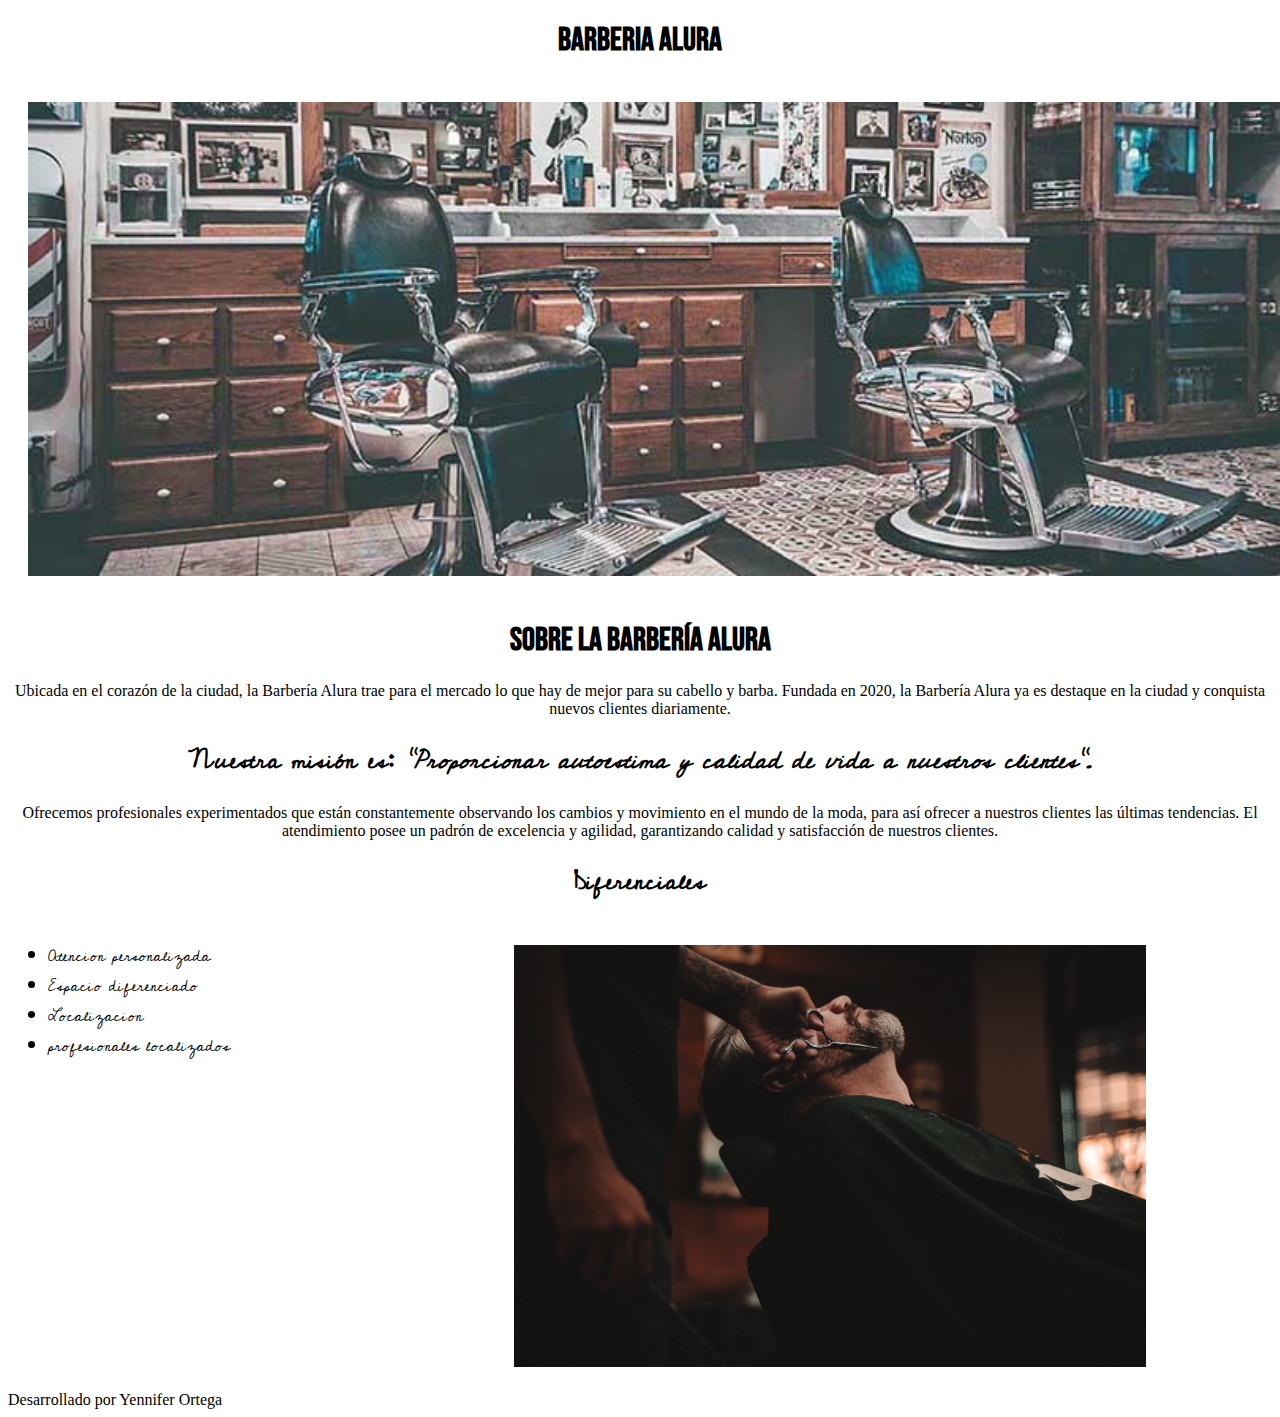
==== index.html @ 0914d5a0 "Proyecto programacion basica beca Alura" ====
<!DOCTYPE html>
<html lang="es">

<head>
    <meta charset="UTF-8">
    <meta name="viewport" content="width=device-width, initial-scale=1.0">
    <link href="https://fonts.googleapis.com/css2?family=Bebas+Neue&family=Cedarville+Cursive&display=swap"
        rel="stylesheet">
    <link rel="stylesheet" href="css/styles.css">
    <title>Barberia Alura</title>
</head>

<body>
    <header>
        <h1>Barberia Alura</h1>
        <img src="img/banner.jpg" alt="">
    </header>
    <main>
        <div class="info">
            <h1>Sobre la Barbería Alura</h1>
            <p>
                Ubicada en el corazón de la ciudad, la Barbería Alura trae para el mercado lo que hay de mejor para su
                cabello y barba. Fundada en 2020, la Barbería Alura ya es destaque en la ciudad y conquista nuevos
                clientes
                diariamente.
            </p>
            <h2>Nuestra misión es: <em> "Proporcionar autoestima y calidad de vida a nuestros clientes".            </h2>
            </em>
            
            <p>
                Ofrecemos profesionales experimentados que están constantemente observando los cambios y movimiento en
                el
                mundo de la moda, para así ofrecer a nuestros clientes las últimas tendencias. El atendimiento posee un
                padrón de excelencia y agilidad, garantizando calidad y satisfacción de nuestros clientes.
            </p>
        </div>
        <div class="Diferenciales">
            <h2>Diferenciales</h2>
            <ul>
                <li>Atencion personalizada</li>
                <li>Espacio diferenciado</li>
                <li>Localizacion</li>
                <li>profesionales localizados</li>
            </ul>

            <img src="img/diferenciales.jpg" class="diferenciales__img">
        </div>
    </main>
    <footer>
        Desarrollado por Yennifer Ortega
    </footer>
</body>

</html>
---- css/styles.css ----
:root{
    --fuenteprincipal: "Bebas Neue", sans-serif;
    --fuentesecundaria: "Cedarville Cursive", cursive;
}

h1{
    font-family: var(--fuenteprincipal);
    text-align: center;
}
h2{
    font-family: var(--fuentesecundaria);
    text-align: center;
}
p{
    text-align: center;
}
img{
    text-align: center;
    width: 100%;
    padding: 20px;
    /*border: 10px solid;*/
}
ul li{
    font-family: var(--fuentesecundaria);
}
ul{
    display: inline-block;
    vertical-align: top;
    width: 20%;
    margin-right: 15%;
}
.diferenciales{
    background: #ffffff;
    padding: 30px;
}
.diferenciales__img{
    width: 50%;
}

/*
.info{
    background-color: black;
    
}
body{
    background: #CCCCCC;
}

#banner{
    width:100%;
}

h1{
    text-align: center;
}

p{
    text-align: center;
}

em strong{
    color:red;
}

#mision{
    font-size: 20px;
}
}*/
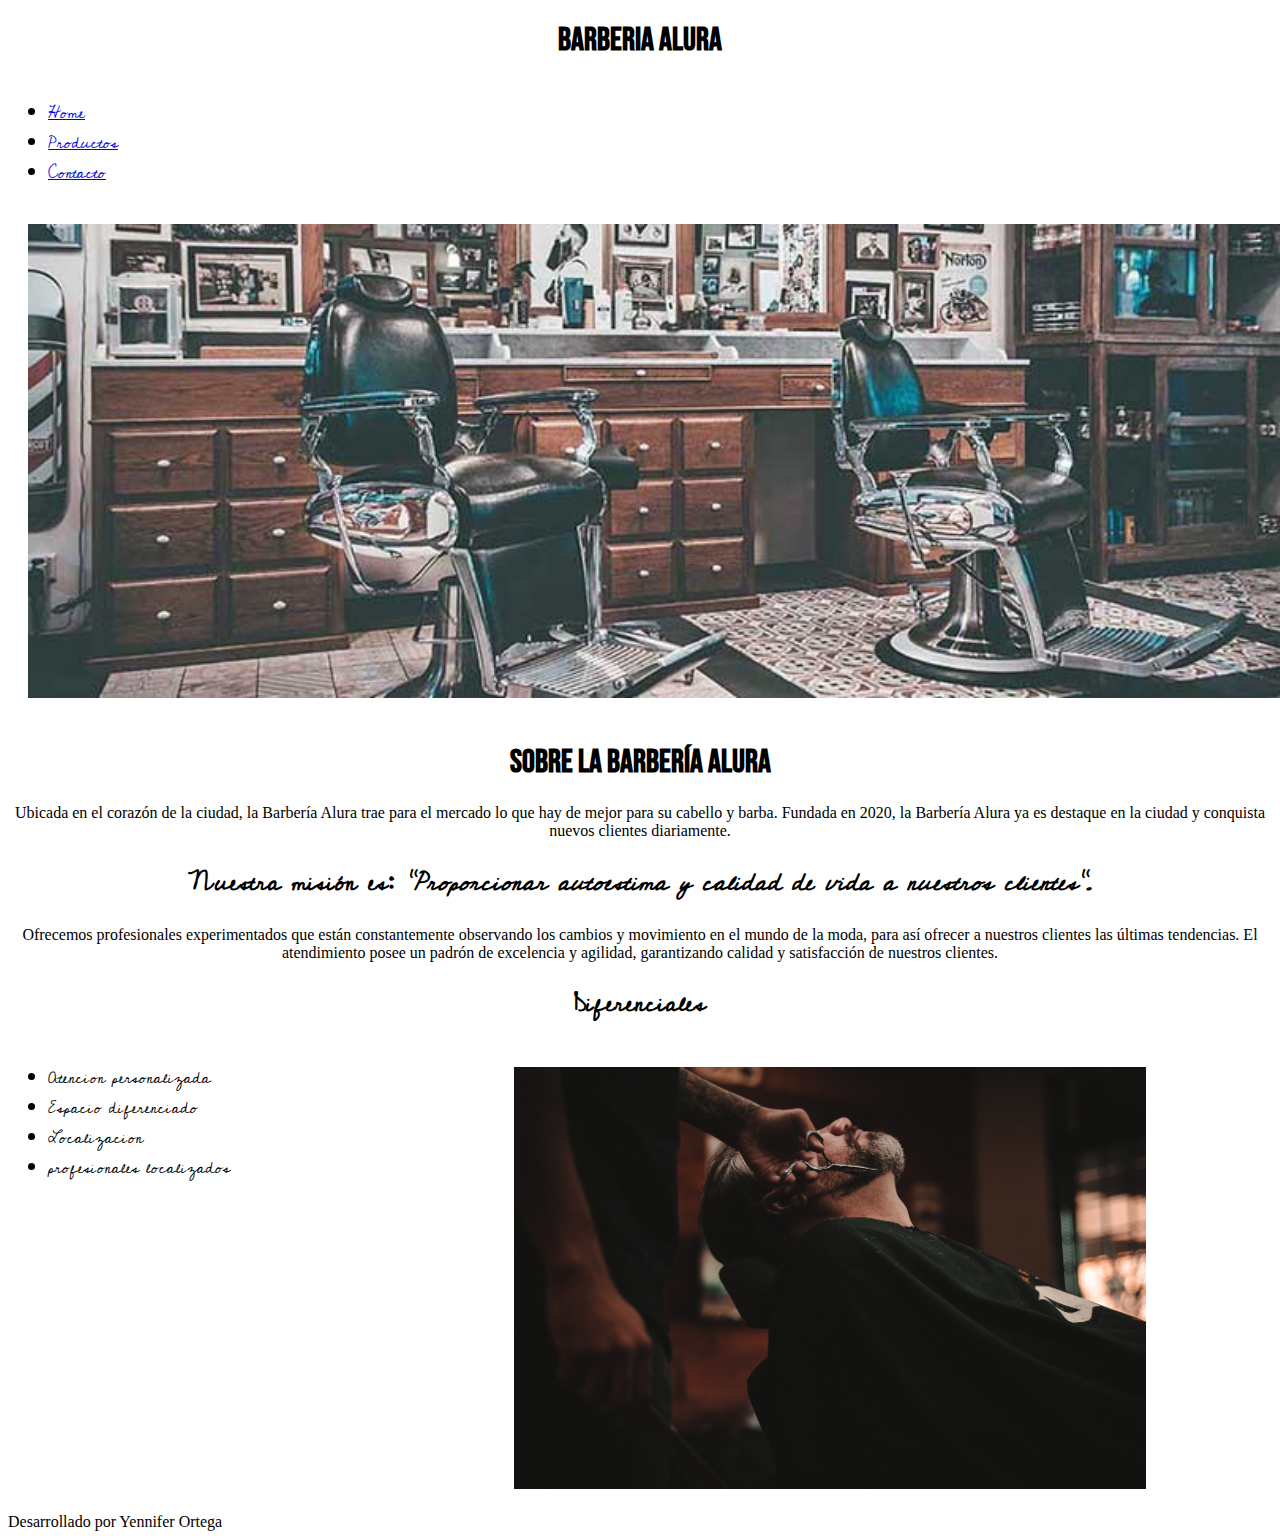
==== commit de792343: "Adiccion componentes de contacto" ====
--- a/index.html
+++ b/index.html
@@ -6,14 +6,23 @@
     <meta name="viewport" content="width=device-width, initial-scale=1.0">
     <link href="https://fonts.googleapis.com/css2?family=Bebas+Neue&family=Cedarville+Cursive&display=swap"
         rel="stylesheet">
-    <link rel="stylesheet" href="css/styles.css">
+    <link rel="stylesheet" href="css/styles-home.css">
     <title>Barberia Alura</title>
 </head>
 
 <body>
     <header>
         <h1>Barberia Alura</h1>
+        <nav>
+            <ul class="nav">
+                <li><a href="index.html">Home</a></li>
+                <li><a href="productos.html ">Productos</a></li>
+                <li><a href="contacto.html">Contacto</a></li>
+            </ul>
+        </nav>
         <img src="img/banner.jpg" alt="">
+
+        
     </header>
     <main>
         <div class="info">
--- a/css/styles-home.css
+++ b/css/styles-home.css
@@ -0,0 +1,68 @@
+:root{
+    --fuenteprincipal: "Bebas Neue", sans-serif;
+    --fuentesecundaria: "Cedarville Cursive", cursive;
+}
+
+h1{
+    font-family: var(--fuenteprincipal);
+    text-align: center;
+}
+h2{
+    font-family: var(--fuentesecundaria);
+    text-align: center;
+}
+p{
+    text-align: center;
+}
+img{
+    text-align: center;
+    width: 100%;
+    padding: 20px;
+    /*border: 10px solid;*/
+}
+ul li{
+    font-family: var(--fuentesecundaria);
+}
+ul{
+    display: inline-block;
+    vertical-align: top;
+    width: 20%;
+    margin-right: 15%;
+}
+.diferenciales{
+    background: #ffffff;
+    padding: 30px;
+}
+.diferenciales__img{
+    width: 50%;
+}
+
+/*
+.info{
+    background-color: black;
+    
+}
+body{
+    background: #CCCCCC;
+}
+
+#banner{
+    width:100%;
+}
+
+h1{
+    text-align: center;
+}
+
+p{
+    text-align: center;
+}
+
+em strong{
+    color:red;
+}
+
+#mision{
+    font-size: 20px;
+}
+}*/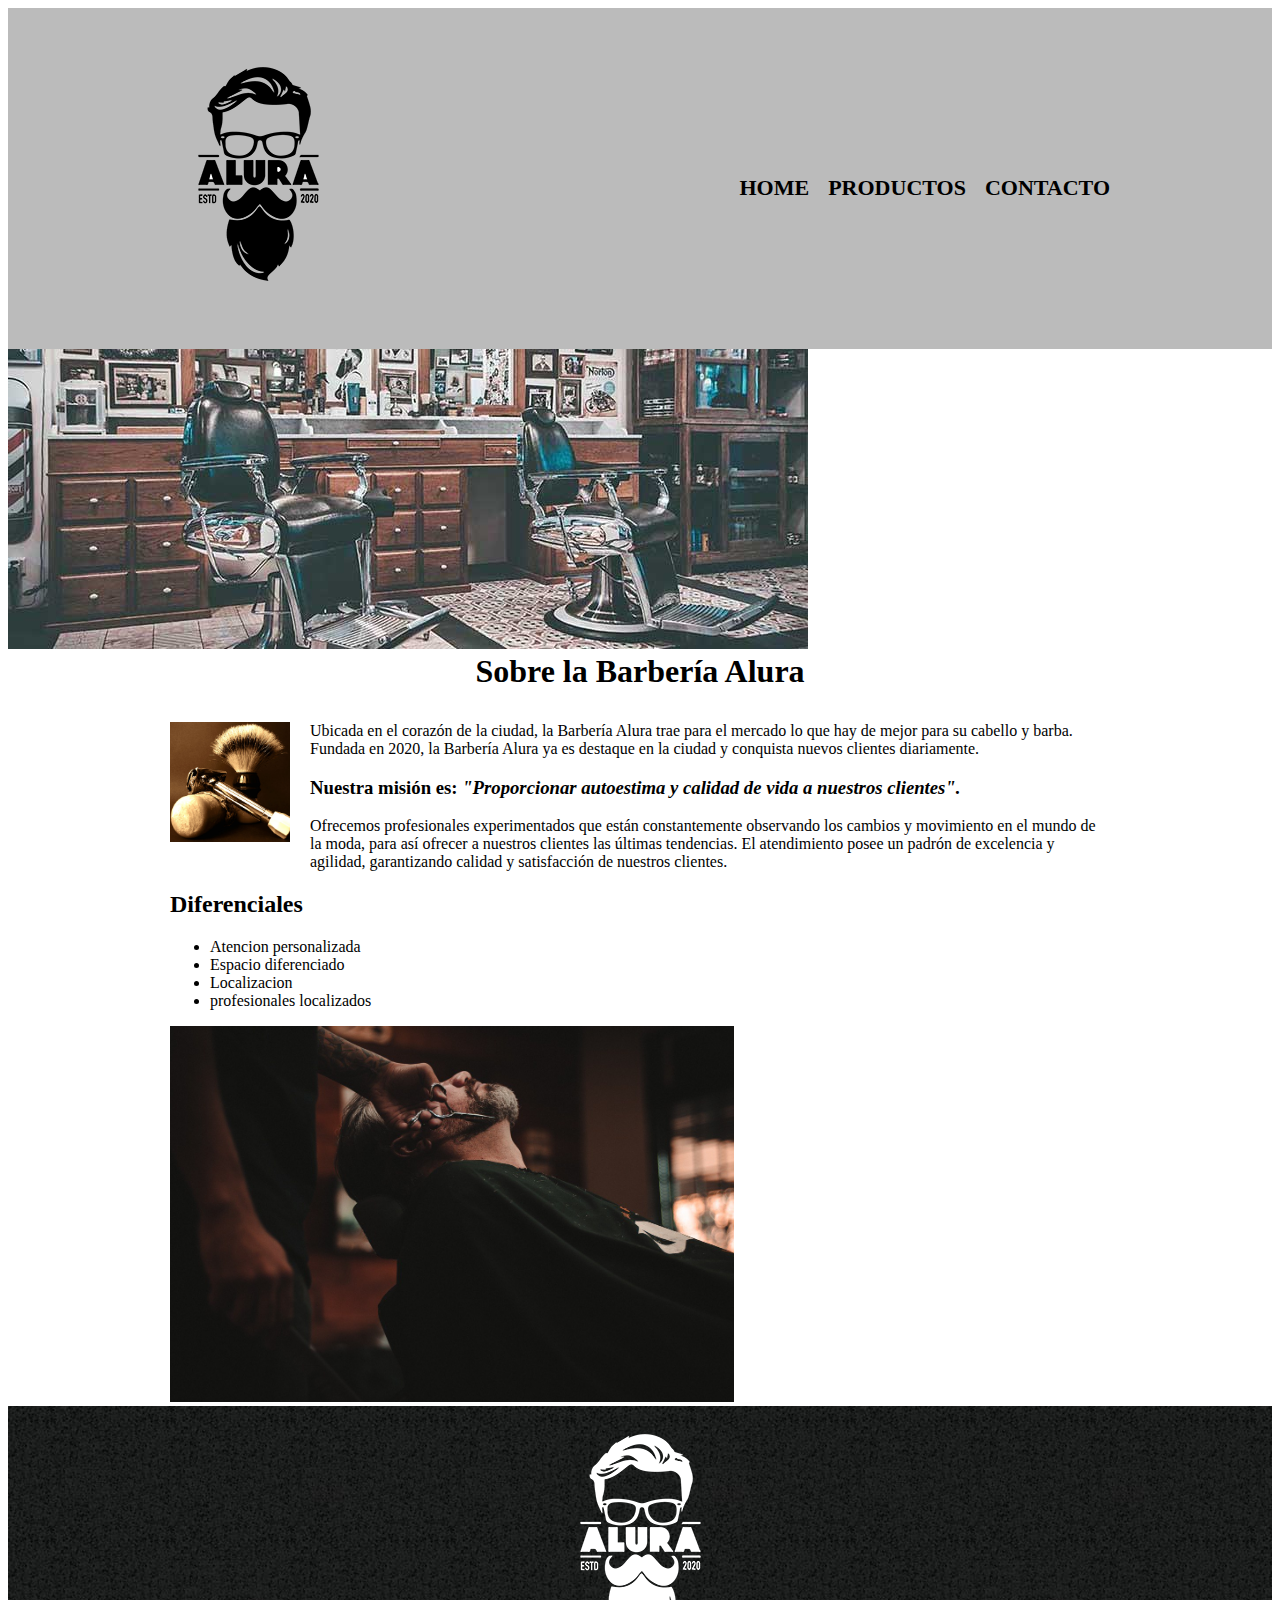
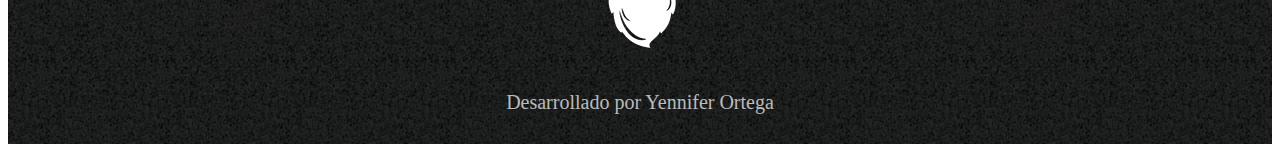
==== commit 43be23a7: "Mejoras CSS pagina principal" ====
--- a/index.html
+++ b/index.html
@@ -4,36 +4,39 @@
 <head>
     <meta charset="UTF-8">
     <meta name="viewport" content="width=device-width, initial-scale=1.0">
-    <link href="https://fonts.googleapis.com/css2?family=Bebas+Neue&family=Cedarville+Cursive&display=swap"
-        rel="stylesheet">
-    <link rel="stylesheet" href="css/styles-home.css">
+    <link rel="stylesheet" href="css/style.css">
     <title>Barberia Alura</title>
 </head>
 
 <body>
     <header>
-        <h1>Barberia Alura</h1>
-        <nav>
-            <ul class="nav">
-                <li><a href="index.html">Home</a></li>
-                <li><a href="productos.html ">Productos</a></li>
-                <li><a href="contacto.html">Contacto</a></li>
-            </ul>
-        </nav>
-        <img src="img/banner.jpg" alt="">
+        <div class="caja">
+            <h1>
+                <a href="index.html"> <img src="img/logo.png" class="logo"></a>
+            </h1>
+            <nav>
+                <ul class="nav">
+                    <li><a href="index.html">Home</a></li>
+                    <li><a href="productos.html ">Productos</a></li>
+                    <li><a href="contacto.html">Contacto</a></li>
+                </ul>
+            </nav>
 
-        
+        </div>
     </header>
+
+    <img src="img/banner.jpg" id="banner">
     <main>
-        <div class="info">
-            <h1>Sobre la Barbería Alura</h1>
+        <section class="info">
+            <h2 class="titulo-info">Sobre la Barbería Alura</h2>
+            <img src="img/utensilios[1].jpg" class="utensilios">
             <p>
                 Ubicada en el corazón de la ciudad, la Barbería Alura trae para el mercado lo que hay de mejor para su
                 cabello y barba. Fundada en 2020, la Barbería Alura ya es destaque en la ciudad y conquista nuevos
                 clientes
                 diariamente.
             </p>
-            <h2>Nuestra misión es: <em> "Proporcionar autoestima y calidad de vida a nuestros clientes".            </h2>
+            <h3>Nuestra misión es: <em> "Proporcionar autoestima y calidad de vida a nuestros clientes".</h3>
             </em>
             
             <p>
@@ -42,9 +45,9 @@
                 mundo de la moda, para así ofrecer a nuestros clientes las últimas tendencias. El atendimiento posee un
                 padrón de excelencia y agilidad, garantizando calidad y satisfacción de nuestros clientes.
             </p>
-        </div>
-        <div class="Diferenciales">
-            <h2>Diferenciales</h2>
+        </section>
+        <section class="Diferenciales">
+            <h2 class="titulo-principal">Diferenciales</h2>
             <ul>
                 <li>Atencion personalizada</li>
                 <li>Espacio diferenciado</li>
@@ -53,10 +56,11 @@
             </ul>
 
             <img src="img/diferenciales.jpg" class="diferenciales__img">
-        </div>
+        </section>
     </main>
     <footer>
-        Desarrollado por Yennifer Ortega
+        <img src="img/logo-blanco.png" alt="">
+        <p>Desarrollado por Yennifer Ortega</p>
     </footer>
 </body>
 
--- a/css/style.css
+++ b/css/style.css
@@ -0,0 +1,169 @@
+/*Estilos index*/
+.banner{
+    width: 100%;
+}
+.titulo-info{
+    text-align: center;
+    font-size: 2em;
+    margin: 0 0 1em;
+    clear: left;
+}
+.principal p{
+    margin: 0 0 1em;
+}
+.diferenciales__img{
+    width: 60%;
+
+}
+.utensilios{
+    width: 120px; 
+    float: left;
+    margin: 0 20px 20px 0;
+}
+
+
+/*Estilos para la pagina de productos*/
+header{
+    background-color: #bbbbbb;
+    padding:20px 0 ;
+
+}
+.caja{
+    width: 940px;
+    position: relative;
+    margin: 0 auto;
+
+}
+nav{
+    position: absolute;
+    top:110px;
+    right: 0;
+}
+
+nav li{
+    display: inline;
+    margin: 0 0 0 15px;
+}
+nav a{
+    text-transform: uppercase;
+    color: #000;
+    font-weight: bold;
+    font-size: 22px;
+    text-decoration: none;
+}
+
+.nav a:hover{
+    color: #c78c19;
+}
+.productos{
+    width: 940px;
+    margin: 0 auto;
+    padding: 50px;
+}
+.productos li{
+    display: inline-block;
+    text-align: center;
+    width: 30%;
+    vertical-align: top;
+    /*background: #ccc;*/
+    margin: 0 1.5%;
+    padding: 30px 20px;
+    box-sizing: border-box;
+    border: 2px solid #000;
+    
+   /* border-color: #000;
+    border-width: 2px;
+    border-style: solid;*/
+
+    border-radius: 10px;
+
+}
+.productos li:hover{
+    border-color: #c78c19;
+}
+
+.productos li:active{
+    border-color: #088c19;
+}
+.productos h2{
+    font-size: 30px;
+    font-weight: bold;
+}
+
+.productos li:hover h2{
+    font-size: 33px;
+}
+.productos__titulo{
+    font-size: bold;
+    font-weight: 30px;
+}
+.producto__descripcion{
+    font-size: 18px;
+}
+.productos li:hover .producto__descripcion {
+    font-size: 21px;
+}
+.producto__precio{
+    font-size: 30px;
+    font-weight: bold;
+    margin-top: 10px;
+}
+footer{
+    font-size: 20px;
+    text-align: center;
+    color: #bbbbbb;
+    background: url(../img/bg.jpg);
+    padding: 10px;
+}
+/*PAGINA CONTACTO*/
+main{
+    width: 940px;
+    margin: 0 auto;
+}
+form{
+    margin: 40px 0;
+}
+form label, form legend{
+    display: block;
+    font-size: 20px;
+    margin: 0 0 10px;
+}
+.input-padron{
+    display: block;
+    margin: 0 0 20px;
+    padding: 10px 25px;
+    width: 50%;
+}
+
+.checkbox{
+   margin: 20px;
+
+}
+.enviar{
+    width: 40%;
+    padding: 15px 0;
+    font-size: 18px;
+    color: white;
+    background: orange;
+    border: none;
+    border-radius: 5px;
+    transition: 1s all;
+    cursor: pointer;
+}
+.enviar:hover{
+    background: darkorange;
+    transform: scale(1.2);
+}
+table{
+    margin: 40px 40px;
+}
+thead{
+    background: #555555;
+    color: white;
+    font-weight: bold
+
+}
+td, th{
+    border: 1px solid #000;
+    padding: 8px 15px;
+}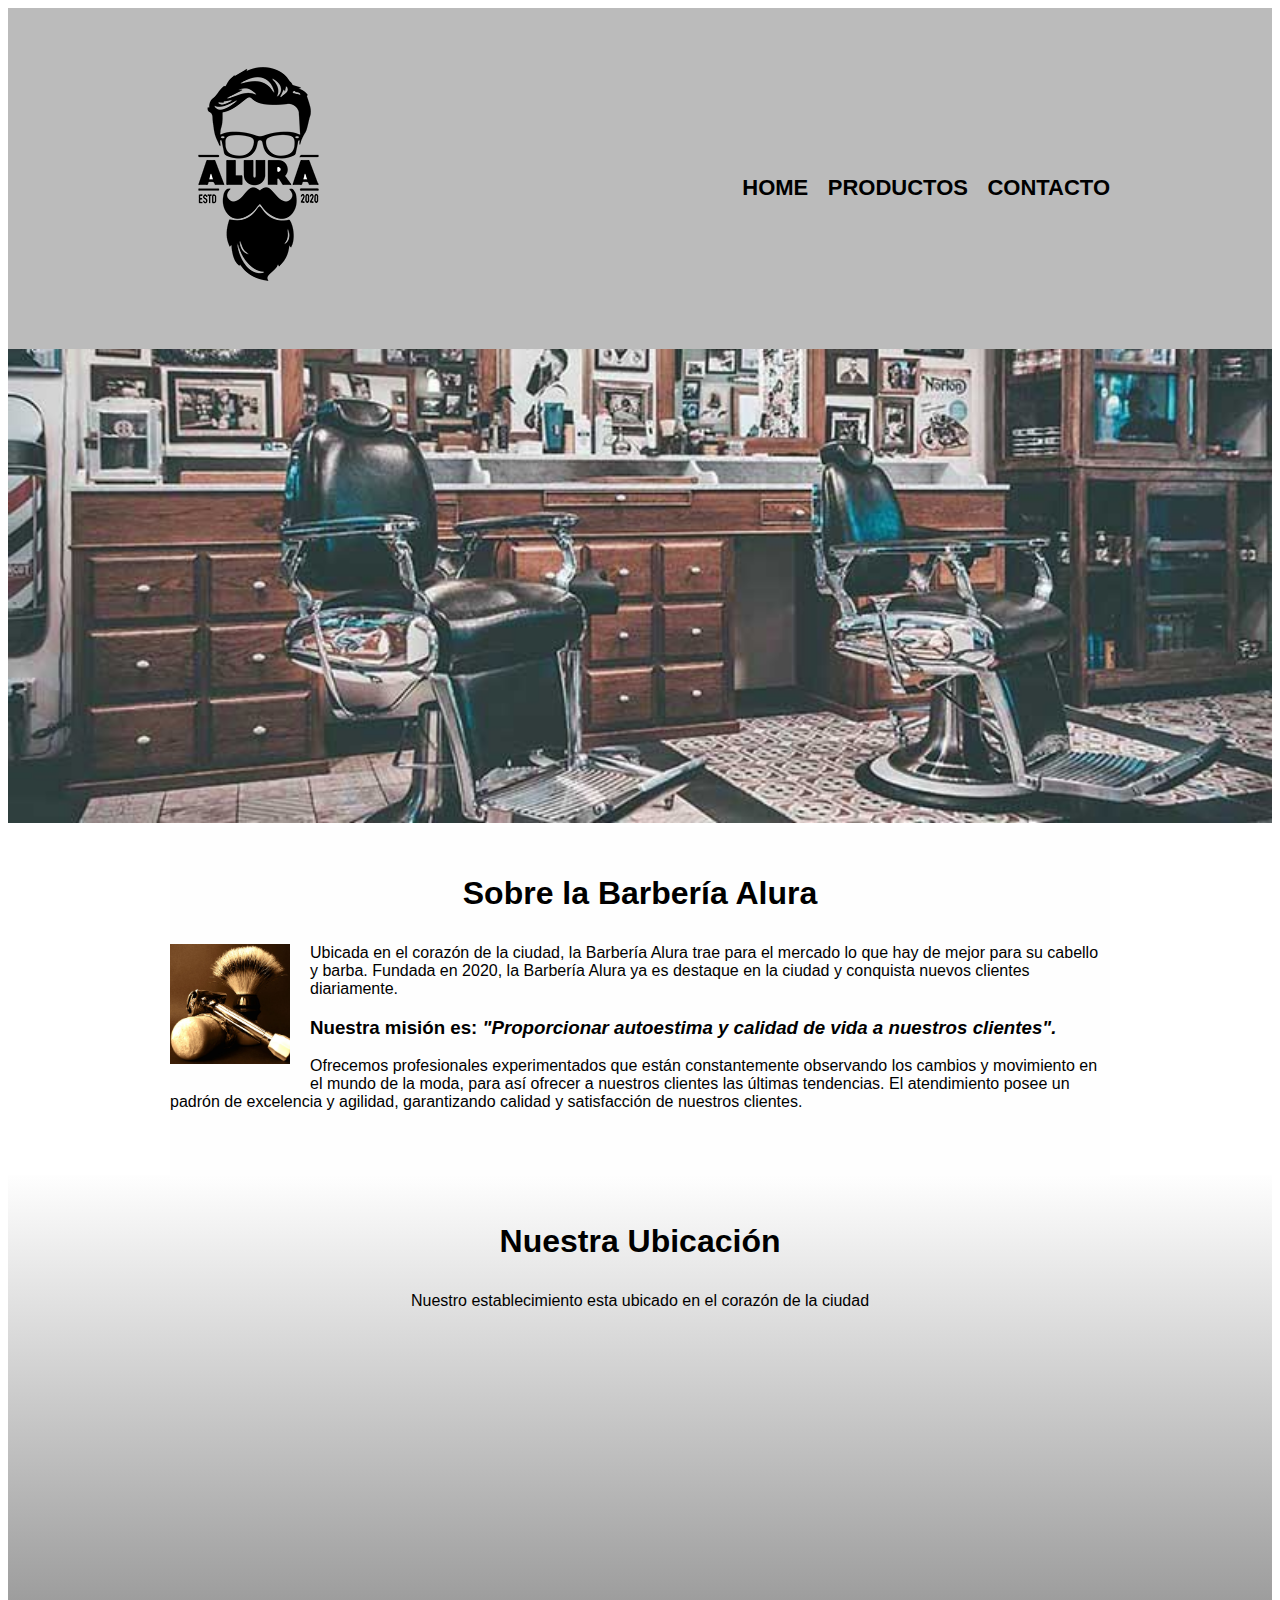
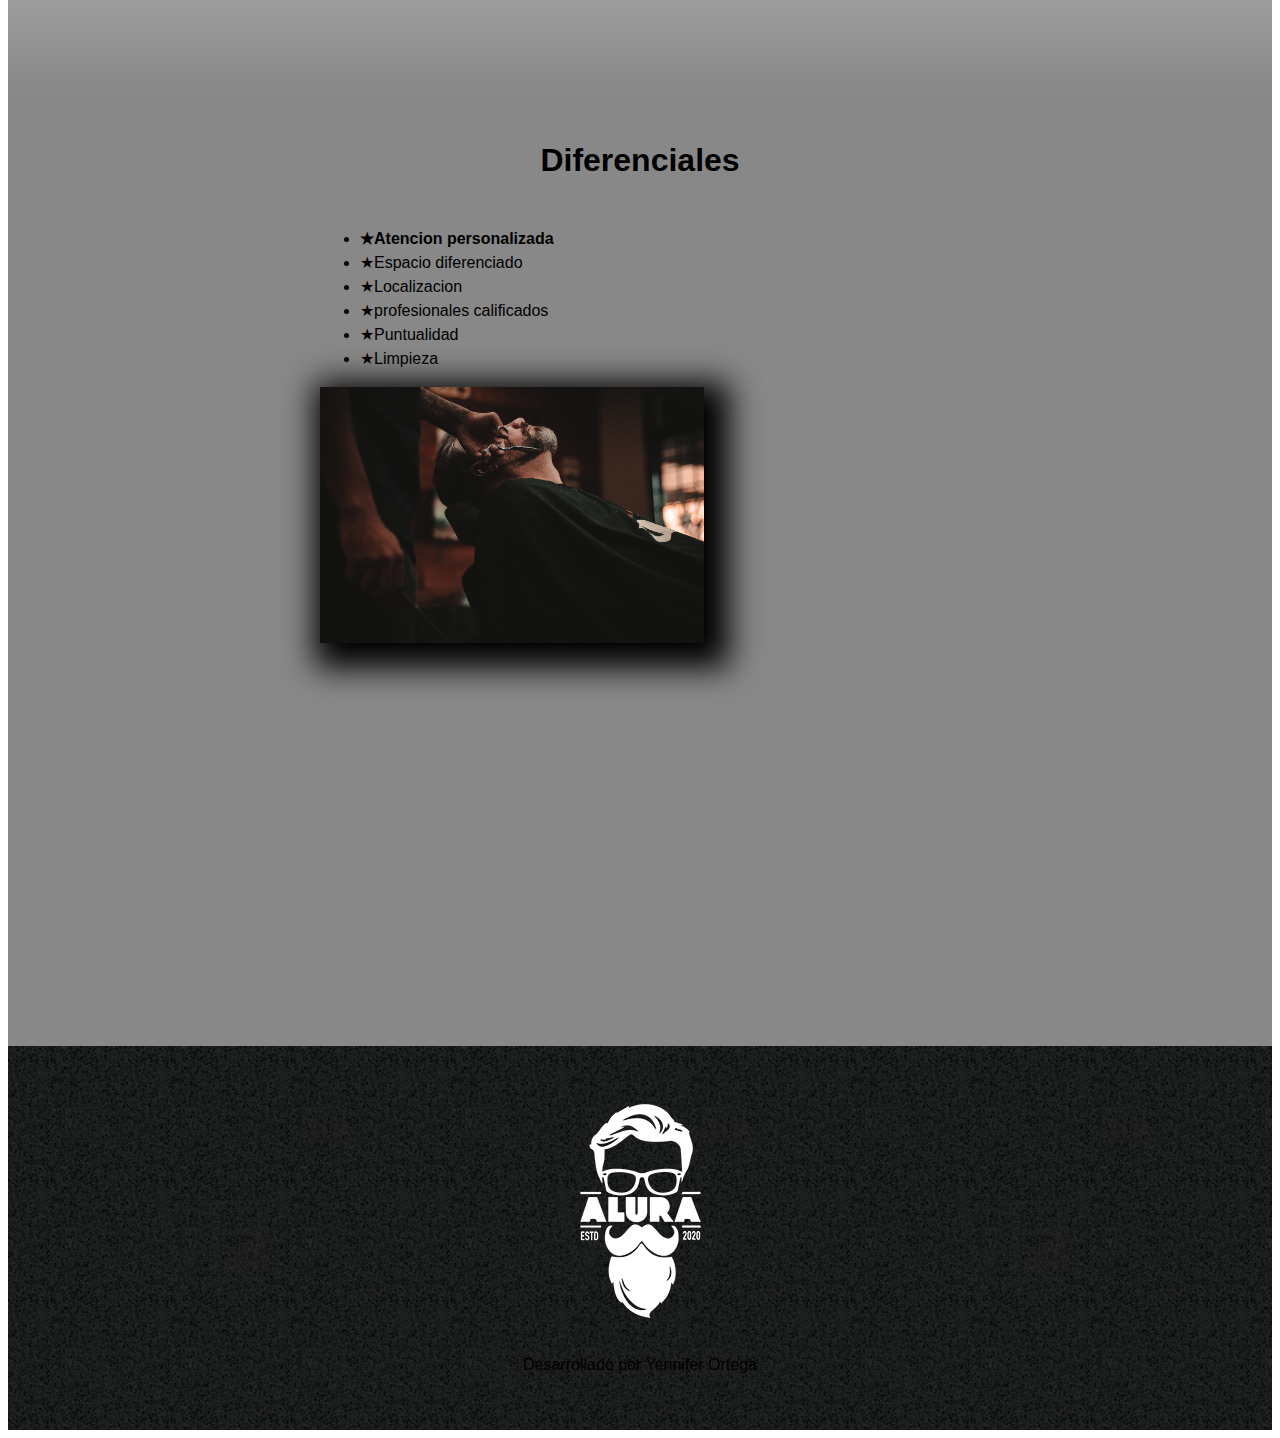
==== commit cd81b415: "Mejoras CSS index.html" ====
--- a/index.html
+++ b/index.html
@@ -15,7 +15,7 @@
                 <a href="index.html"> <img src="img/logo.png" class="logo"></a>
             </h1>
             <nav>
-                <ul class="nav">
+                <ul>
                     <li><a href="index.html">Home</a></li>
                     <li><a href="productos.html ">Productos</a></li>
                     <li><a href="contacto.html">Contacto</a></li>
@@ -25,7 +25,7 @@
         </div>
     </header>
 
-    <img src="img/banner.jpg" id="banner">
+    <img src="img/banner.jpg" class="banner">
     <main>
         <section class="info">
             <h2 class="titulo-info">Sobre la Barbería Alura</h2>
@@ -35,10 +35,10 @@
                 cabello y barba. Fundada en 2020, la Barbería Alura ya es destaque en la ciudad y conquista nuevos
                 clientes
                 diariamente.
-            </p>
+            </p id="mision">
             <h3>Nuestra misión es: <em> "Proporcionar autoestima y calidad de vida a nuestros clientes".</h3>
             </em>
-            
+
             <p>
                 Ofrecemos profesionales experimentados que están constantemente observando los cambios y movimiento en
                 el
@@ -46,16 +46,34 @@
                 padrón de excelencia y agilidad, garantizando calidad y satisfacción de nuestros clientes.
             </p>
         </section>
+
+        <section class="mapa">
+            <h3 class="titulo-info">Nuestra Ubicación</h3>
+            <p>Nuestro establecimiento esta ubicado en el corazón de la ciudad</p>
+
+            <div class="mapa-contenido">
+                <iframe
+                    src="https://www.google.com/maps/embed?pb=!1m18!1m12!1m3!1d34784.869470159!2d-46.65499870427411!3d-23.593248407555798!2m3!1f0!2f0!3f0!3m2!1i1024!2i768!4f13.1!3m3!1m2!1s0x94ce5a2b2ed7f3a1%3A0xab35da2f5ca62674!2sCaelum%20-%20Education%20and%20Innovation!5e0!3m2!1ses-419!2sbr!4v1602972945026!5m2!1ses-419!2sbr"
+                    width="100%" height="300" frameborder="0" style="border:0;" allowfullscreen="" aria-hidden="false"
+                    tabindex="0"></iframe>
+            </div>
+        </section>
+
         <section class="Diferenciales">
-            <h2 class="titulo-principal">Diferenciales</h2>
-            <ul>
-                <li>Atencion personalizada</li>
-                <li>Espacio diferenciado</li>
-                <li>Localizacion</li>
-                <li>profesionales localizados</li>
-            </ul>
-
-            <img src="img/diferenciales.jpg" class="diferenciales__img">
+            <h2 class="titulo-info">Diferenciales</h2>
+            <div class="contenido-diferenciales">
+                <ul class="lista-diferenciales">
+                    <li class="items">Atencion personalizada</li>
+                    <li class="items">Espacio diferenciado</li>
+                    <li class="items">Localizacion</li>
+                    <li class="items">profesionales calificados</li>
+                    <li class="items">Puntualidad</li>
+                    <li class="items">Limpieza</li>
+                </ul> <img src="img/diferenciales.jpg" class="diferenciales__img">
+            </div>
+            <div class="video">
+                <iframe width="100%" height="315" src="https://www.youtube.com/embed/wcVVXUV0YUY" frameborder="0" allow="accelerometer; autoplay; clipboard-write; encrypted-media; gyroscope; picture-in-picture" allowfullscreen></iframe>
+            </div>
         </section>
     </main>
     <footer>
--- a/css/style.css
+++ b/css/style.css
@@ -1,39 +1,116 @@
 /*Estilos index*/
-.banner{
+.banner {
     width: 100%;
 }
-.titulo-info{
+
+.info {
+
+    padding: 3em 0;
+    background: #FEFEFE;
+    width: 940px;
+    margin: 0 auto;
+
+}
+
+.titulo-info {
     text-align: center;
     font-size: 2em;
     margin: 0 0 1em;
     clear: left;
 }
-.principal p{
+
+.info p {
     margin: 0 0 1em;
 }
-.diferenciales__img{
+
+.utensilios{
+    width: 120px;
+    float:left;
+    margin: 0 20px 20px 0;
+}
+.mapa{
+    padding: 3em 0;
+    background: linear-gradient(#FEFEFE, #888888)
+}
+
+.mapa p{
+    margin: 0 0 2em;
+    text-align: center;
+}
+.mapa-contenido{
+    width: 940px;
+    margin: 0 auto;
+}
+
+.Diferenciales{
+    padding: 3em 0;
+    background: #888888;
+}
+.contenido-diferenciales{
+    width: 640px;
+    margin: 0 auto;
+}
+.lista-diferenciales{
+    width: 40%;
+    display: inline-block;
+    vertical-align: top;
+}
+.items{
+    line-height: 1.5;
+}
+.items:before{
+    content:"★"
+}
+.items:first-child{
+    font-weight: bold;
+}
+.diferenciales__img {
     width: 60%;
-
-}
-.utensilios{
-    width: 120px; 
-    float: left;
-    margin: 0 20px 20px 0;
-}
+    transition: 400ms;
+    box-shadow: 10px 10px 30px 15px #000000;
+}
+.diferenciales__img:hover{
+    opacity: 0.3;
+}
+.video{
+    width: 560px;
+    margin: 1em auto;
+}
+
+@media screen and (max-width:480px){
+    h1{
+        text-align: center;
+    }
+    nav{
+        position: static;
+    }
+    .caja, .info, .mapa-contenido, .contenido-diferenciales, .video {
+        width: auto;
+    }
+    .lista-diferenciales, .imagen-diferenciales{
+        width: 100%;
+    }
+
+}
+
 
 
 /*Estilos para la pagina de productos*/
-header{
-    background-color: #bbbbbb;
-    padding:20px 0 ;
-
-}
+body{
+    font-family: 'Montserrat', sans-serif;
+}
+
+header {
+    background-color: #BBBBBB;
+    padding: 20px 0;
+}
+
 .caja{
     width: 940px;
     position: relative;
     margin: 0 auto;
-
-}
+}
+
 nav{
     position: absolute;
     top:110px;
@@ -44,47 +121,47 @@
     display: inline;
     margin: 0 0 0 15px;
 }
+
 nav a{
     text-transform: uppercase;
-    color: #000;
+    color: #000000;
     font-weight: bold;
     font-size: 22px;
     text-decoration: none;
 }
 
-.nav a:hover{
+nav a:hover{
     color: #c78c19;
-}
+    text-decoration: underline;
+}
+
 .productos{
     width: 940px;
     margin: 0 auto;
     padding: 50px;
 }
+
+
 .productos li{
     display: inline-block;
     text-align: center;
     width: 30%;
     vertical-align: top;
-    /*background: #ccc;*/
     margin: 0 1.5%;
     padding: 30px 20px;
     box-sizing: border-box;
-    border: 2px solid #000;
-    
-   /* border-color: #000;
-    border-width: 2px;
-    border-style: solid;*/
-
+    border: 2px solid #000000;
     border-radius: 10px;
-
-}
+}
+
 .productos li:hover{
-    border-color: #c78c19;
+    border-color:#c78c19;
 }
 
 .productos li:active{
-    border-color: #088c19;
-}
+    border-color:#088c19;
+}
+
 .productos h2{
     font-size: 30px;
     font-weight: bold;
@@ -93,41 +170,39 @@
 .productos li:hover h2{
     font-size: 33px;
 }
-.productos__titulo{
-    font-size: bold;
-    font-weight: 30px;
-}
-.producto__descripcion{
+
+.producto-descripcion{
     font-size: 18px;
 }
-.productos li:hover .producto__descripcion {
-    font-size: 21px;
-}
-.producto__precio{
-    font-size: 30px;
-    font-weight: bold;
-    margin-top: 10px;
-}
+
+.producto-precio{
+    font-size: 20px;
+    font-weight: bold;
+    margin-top:10px;
+}
+
 footer{
-    font-size: 20px;
-    text-align: center;
-    color: #bbbbbb;
+    text-align: center;
     background: url(../img/bg.jpg);
-    padding: 10px;
-}
-/*PAGINA CONTACTO*/
-main{
-    width: 940px;
-    margin: 0 auto;
-}
+    padding:40px;
+}
+
+.copyright{
+    color:#FFFFFF;
+    font-size: 13px;
+    margin:20px;
+}
+
 form{
     margin: 40px 0;
 }
+
 form label, form legend{
     display: block;
     font-size: 20px;
     margin: 0 0 10px;
 }
+
 .input-padron{
     display: block;
     margin: 0 0 20px;
@@ -136,10 +211,183 @@
 }
 
 .checkbox{
-   margin: 20px;
-
-}
+    margin:20px 0;
+}
+
 .enviar{
+    width: 40%;
+    padding: 15px 0;
+    font-size: 18px;
+    font-weight: bold;
+    color:white;
+    background: orange;
+    border:none;
+    border-radius: 5px;
+    transition: 1s all;
+    cursor:pointer;
+}
+
+.enviar:hover{
+    background: darkorange;
+    transform: scale(1.2);
+}
+
+table{
+    margin: 40px 40px;
+}
+
+thead{
+    background: #555555;
+    color:white;
+    font-weight: bold;
+}
+
+td,th{
+    border: 1px solid #000000;
+    padding: 8px 15px;
+}
+
+/*
+body{
+    font-family: 'Montserrat', sans-serif;
+}
+header {
+    background-color: #bbbbbb;
+    padding: 20px 0;
+
+}
+
+.caja {
+    width: 940px;
+    position: relative;
+    margin: 0 auto;
+
+}
+
+nav {
+    position: absolute;
+    top: 110px;
+    right: 0;
+}
+
+nav li {
+    display: inline;
+    margin: 0 0 0 15px;
+}
+
+nav a {
+    text-transform: uppercase;
+    color: #000;
+    font-weight: bold;
+    font-size: 22px;
+    text-decoration: none;
+}
+
+.nav a:hover {
+    color: #c78c19;
+}
+
+.productos {
+    width: 940px;
+    margin: 0 auto;
+    padding: 50px;
+}
+
+.productos li {
+    display: inline-block;
+    text-align: center;
+    width: 30%;
+    vertical-align: top;
+    */
+    /*background: #ccc;*/
+    /*margin: 0 1.5%;
+    padding: 30px 20px;
+    box-sizing: border-box;
+    border: 2px solid #000;
+
+    /* border-color: #000;
+    border-width: 2px;
+    border-style: solid;*/
+/*
+    border-radius: 10px;
+
+}
+
+.productos li:hover {
+    border-color: #c78c19;
+}
+
+.productos li:active {
+    border-color: #088c19;
+}
+
+.productos h2 {
+    font-size: 30px;
+    font-weight: bold;
+}
+
+.productos li:hover h2 {
+    font-size: 33px;
+}
+
+.productos__titulo {
+    font-size: bold;
+    font-weight: 30px;
+}
+
+.producto__descripcion {
+    font-size: 18px;
+}
+
+.productos li:hover .producto__descripcion {
+    font-size: 21px;
+}
+
+.producto__precio {
+    font-size: 30px;
+    font-weight: bold;
+    margin-top: 10px;
+}
+
+footer {
+    font-size: 20px;
+    text-align: center;
+    color: #bbbbbb;
+    background: url(../img/bg.jpg);
+    padding: 10px;
+}
+*/
+/*PAGINA CONTACTO*/
+/*
+main {
+    width: 940px;
+    margin: 0 auto;
+}
+
+form {
+    margin: 40px 0;
+}
+
+form label,
+form legend {
+    display: block;
+    font-size: 20px;
+    margin: 0 0 10px;
+}
+
+.input-padron {
+    display: block;
+    margin: 0 0 20px;
+    padding: 10px 25px;
+    width: 50%;
+}
+
+.checkbox {
+    margin: 20px;
+
+}
+
+.enviar {
     width: 40%;
     padding: 15px 0;
     font-size: 18px;
@@ -150,20 +398,25 @@
     transition: 1s all;
     cursor: pointer;
 }
-.enviar:hover{
+
+.enviar:hover {
     background: darkorange;
     transform: scale(1.2);
 }
-table{
+
+table {
     margin: 40px 40px;
 }
-thead{
+
+thead {
     background: #555555;
     color: white;
     font-weight: bold
-
-}
-td, th{
+}
+
+td,
+th {
     border: 1px solid #000;
     padding: 8px 15px;
-}+}
+*/